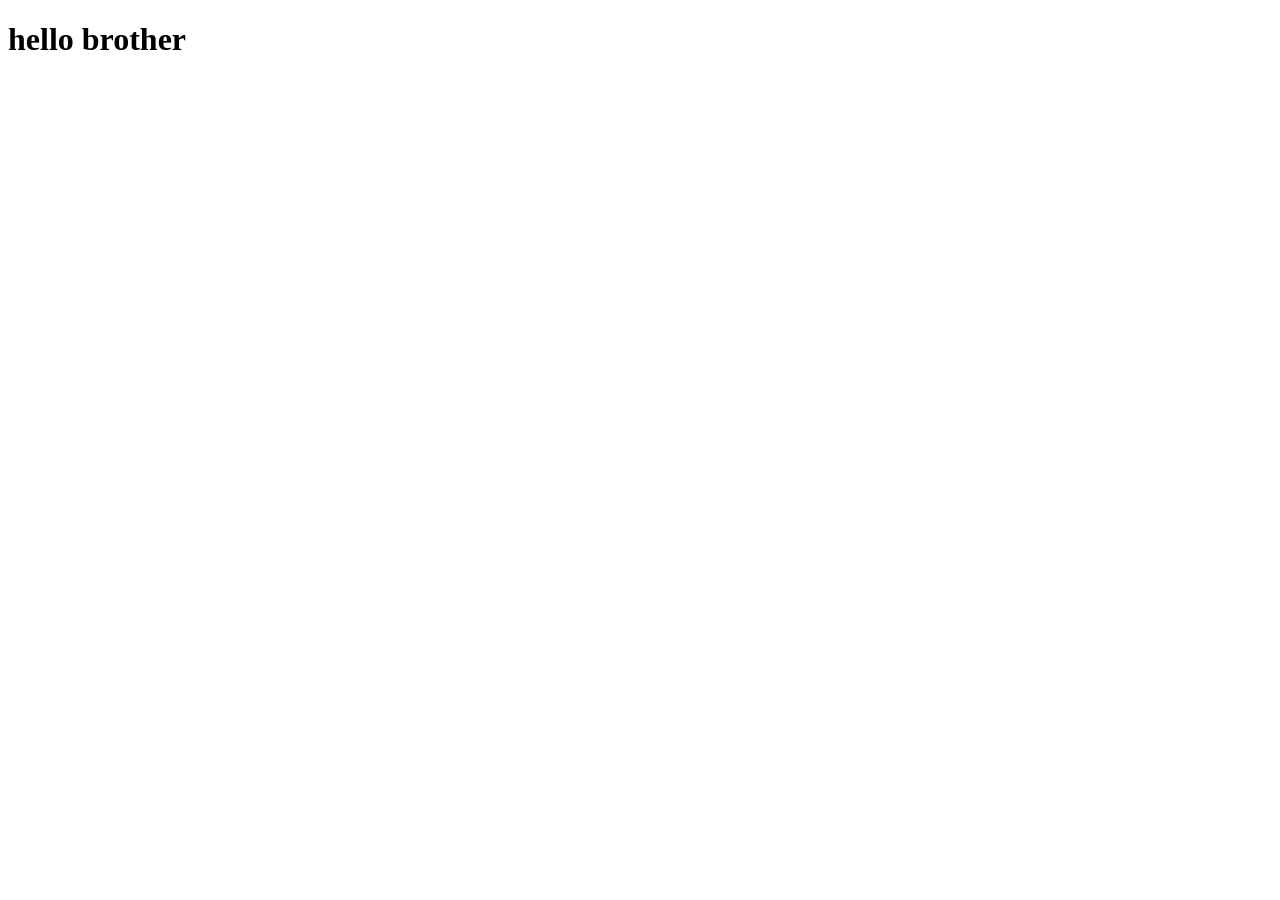
==== hello.html @ c42fda7d "done by rudransh" ====
<!DOCTYPE html>
<html lang="en">
<head>
    <meta charset="UTF-8">
    <meta name="viewport" content="width=device-width, initial-scale=1.0">
    <title>Git pull & fetch</title>
    <h1>hello brother</h1>
</head>
<body>
    
</body>
</html>
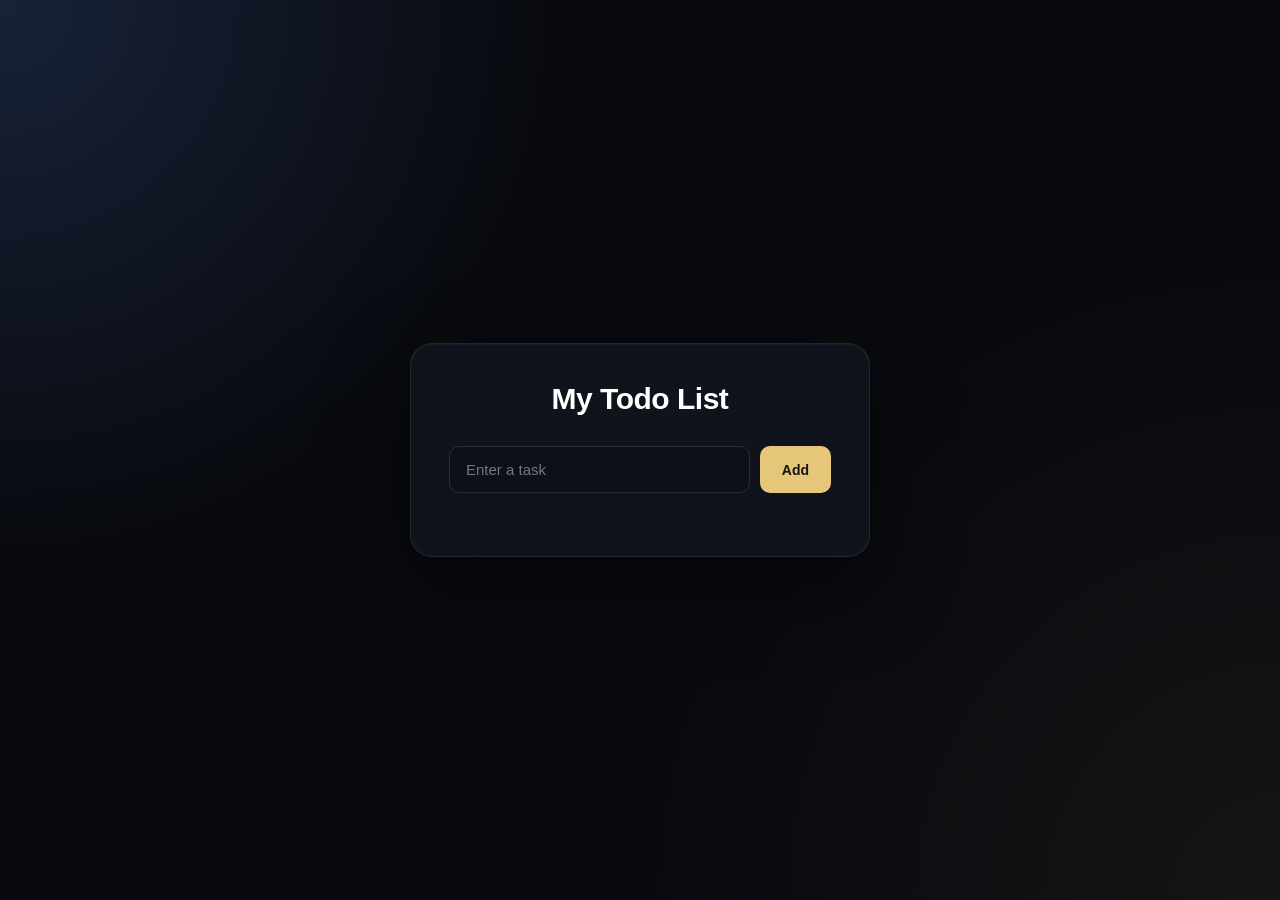
==== commit f43dd99a: "ready project" ====
--- a/hello.html
+++ b/hello.html
@@ -3,10 +3,26 @@
 <head>
     <meta charset="UTF-8">
     <meta name="viewport" content="width=device-width, initial-scale=1.0">
-    <title>Git pull & fetch</title>
-    <h1>hello brother</h1>
+    <title>My Todo List</title>
+    <link rel="stylesheet" href="style.css">
 </head>
+
 <body>
-    
+
+    <div class="todo-container">
+
+        <h1>My Todo List</h1>
+
+        <div class="input-box">
+            <input type="text" id="taskInput" placeholder="Enter a task">
+            <button onclick="addTask()">Add</button>
+        </div>
+
+        <ul id="taskList"></ul>
+
+    </div>
+
+    <script src="script.js"></script>
+
 </body>
 </html>
--- a/style.css
+++ b/style.css
@@ -0,0 +1,228 @@
+* {
+    margin: 0;
+    padding: 0;
+    box-sizing: border-box;
+    font-family: "Segoe UI", Arial, sans-serif;
+}
+
+body {
+    min-height: 100vh;
+
+    display: flex;
+    justify-content: center;
+    align-items: center;
+
+    background:
+        radial-gradient(circle at top left, #182238, transparent 35%),
+        radial-gradient(circle at bottom right, #151515, transparent 40%),
+        #080a0f;
+
+    color: #f5f5f5;
+}
+
+/* Main Card */
+
+.todo-container {
+    width: 460px;
+    padding: 38px;
+
+    background: rgba(18, 21, 29, 0.92);
+
+    border: 1px solid rgba(255, 255, 255, 0.08);
+
+    border-radius: 22px;
+
+    box-shadow:
+        0 30px 80px rgba(0, 0, 0, 0.55),
+        inset 0 1px 0 rgba(255, 255, 255, 0.04);
+
+    backdrop-filter: blur(20px);
+}
+
+/* Heading */
+
+h1 {
+    text-align: center;
+
+    margin-bottom: 30px;
+
+    font-size: 30px;
+    font-weight: 600;
+
+    letter-spacing: -0.5px;
+
+    color: #ffffff;
+}
+
+/* Input Area */
+
+.input-box {
+    display: flex;
+    gap: 10px;
+
+    margin-bottom: 25px;
+}
+
+input[type="text"] {
+    flex: 1;
+
+    padding: 14px 16px;
+
+    background: #0d1016;
+
+    border: 1px solid #292e38;
+
+    border-radius: 10px;
+
+    color: #ffffff;
+
+    font-size: 15px;
+
+    outline: none;
+
+    transition: 0.3s;
+}
+
+input[type="text"]::placeholder {
+    color: #707784;
+}
+
+input[type="text"]:focus {
+    border-color: #718096;
+
+    box-shadow:
+        0 0 0 3px rgba(113, 128, 150, 0.12);
+}
+
+/* Add Button */
+
+.input-box button {
+    padding: 0 22px;
+
+    border: none;
+
+    border-radius: 10px;
+
+    background: #e6c77a;
+
+    color: #151515;
+
+    font-size: 14px;
+
+    font-weight: 700;
+
+    cursor: pointer;
+
+    transition: 0.25s;
+}
+
+.input-box button:hover {
+    background: #f0d58e;
+
+    transform: translateY(-2px);
+
+    box-shadow:
+        0 8px 20px rgba(230, 199, 122, 0.18);
+}
+
+/* Task */
+
+li {
+    list-style: none;
+
+    display: flex;
+    align-items: center;
+
+    gap: 13px;
+
+    padding: 15px 16px;
+
+    margin-bottom: 11px;
+
+    background: #11141b;
+
+    border: 1px solid #242832;
+
+    border-radius: 12px;
+
+    transition: 0.25s;
+}
+
+li:hover {
+    background: #151922;
+
+    border-color: #343a46;
+
+    transform: translateY(-2px);
+
+    box-shadow:
+        0 8px 20px rgba(0, 0, 0, 0.25);
+}
+
+/* Checkbox */
+
+li input[type="checkbox"] {
+    width: 18px;
+    height: 18px;
+
+    cursor: pointer;
+
+    accent-color: #e6c77a;
+}
+
+/* Task Text */
+
+li span {
+    flex: 1;
+
+    color: #e5e7eb;
+
+    font-size: 15px;
+}
+
+/* Completed */
+
+.completed {
+    text-decoration: line-through;
+
+    color: #666b75 !important;
+}
+
+/* Delete Button */
+
+.delete-btn {
+    border: none;
+
+    background: transparent;
+
+    color: #777d88;
+
+    font-size: 17px;
+
+    cursor: pointer;
+
+    padding: 4px;
+
+    transition: 0.2s;
+}
+
+.delete-btn:hover {
+    color: #e57373;
+
+    transform: scale(1.15);
+}
+
+/* Mobile */
+
+@media (max-width: 500px) {
+
+    .todo-container {
+        width: 92%;
+
+        padding: 28px;
+    }
+
+    h1 {
+        font-size: 26px;
+    }
+}
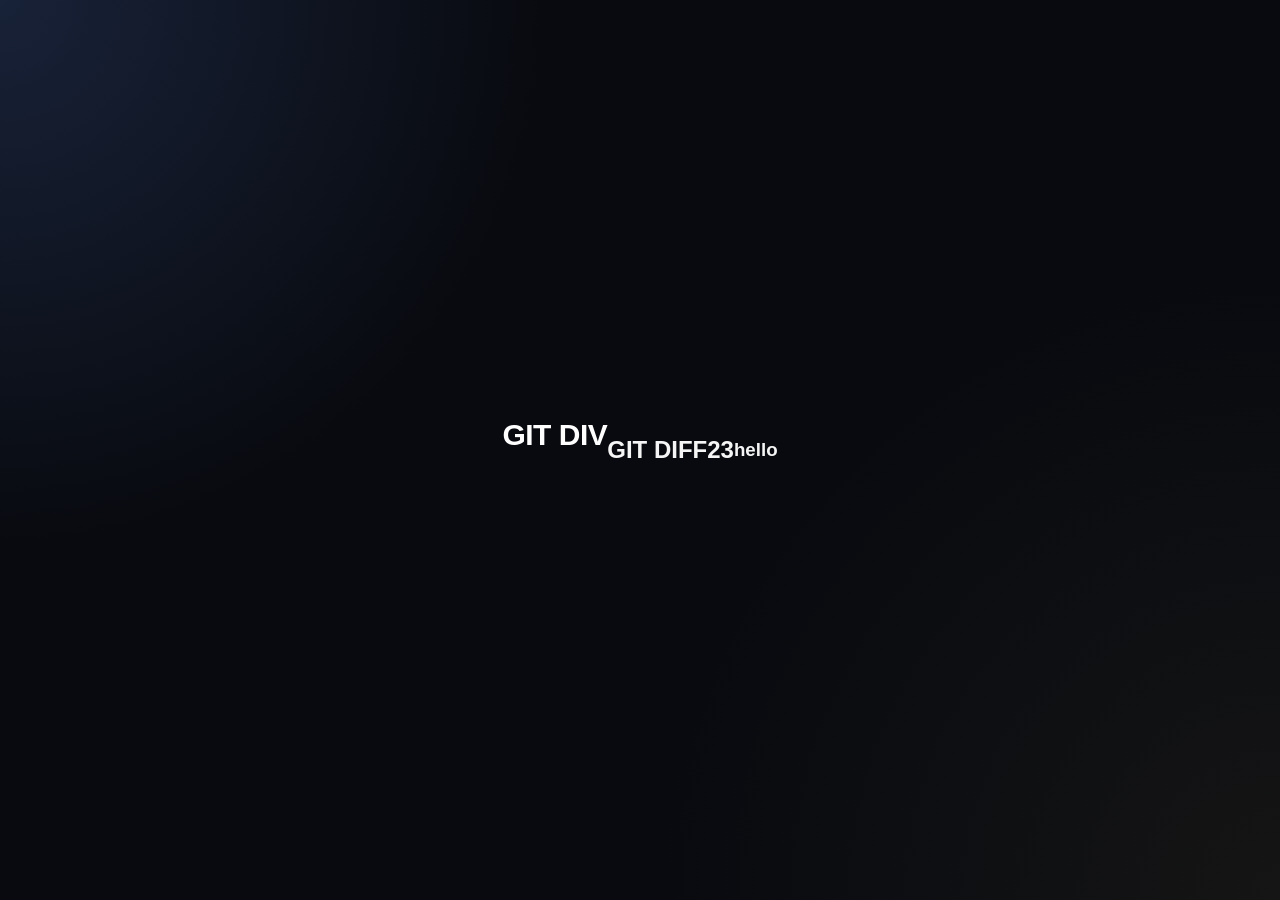
==== commit ffa439ce: "moved" ====
--- a/hello.html
+++ b/hello.html
@@ -9,20 +9,14 @@
 
 <body>
 
-    <div class="todo-container">
+    
 
-        <h1>My Todo List</h1>
+        <h1>GIT DIV</h1>
+        <h2>GIT DIFF23</h2>
+        <h3>hello</h3>
 
-        <div class="input-box">
-            <input type="text" id="taskInput" placeholder="Enter a task">
-            <button onclick="addTask()">Add</button>
-        </div>
-
-        <ul id="taskList"></ul>
-
-    </div>
-
-    <script src="script.js"></script>
+       
+    
 
 </body>
 </html>
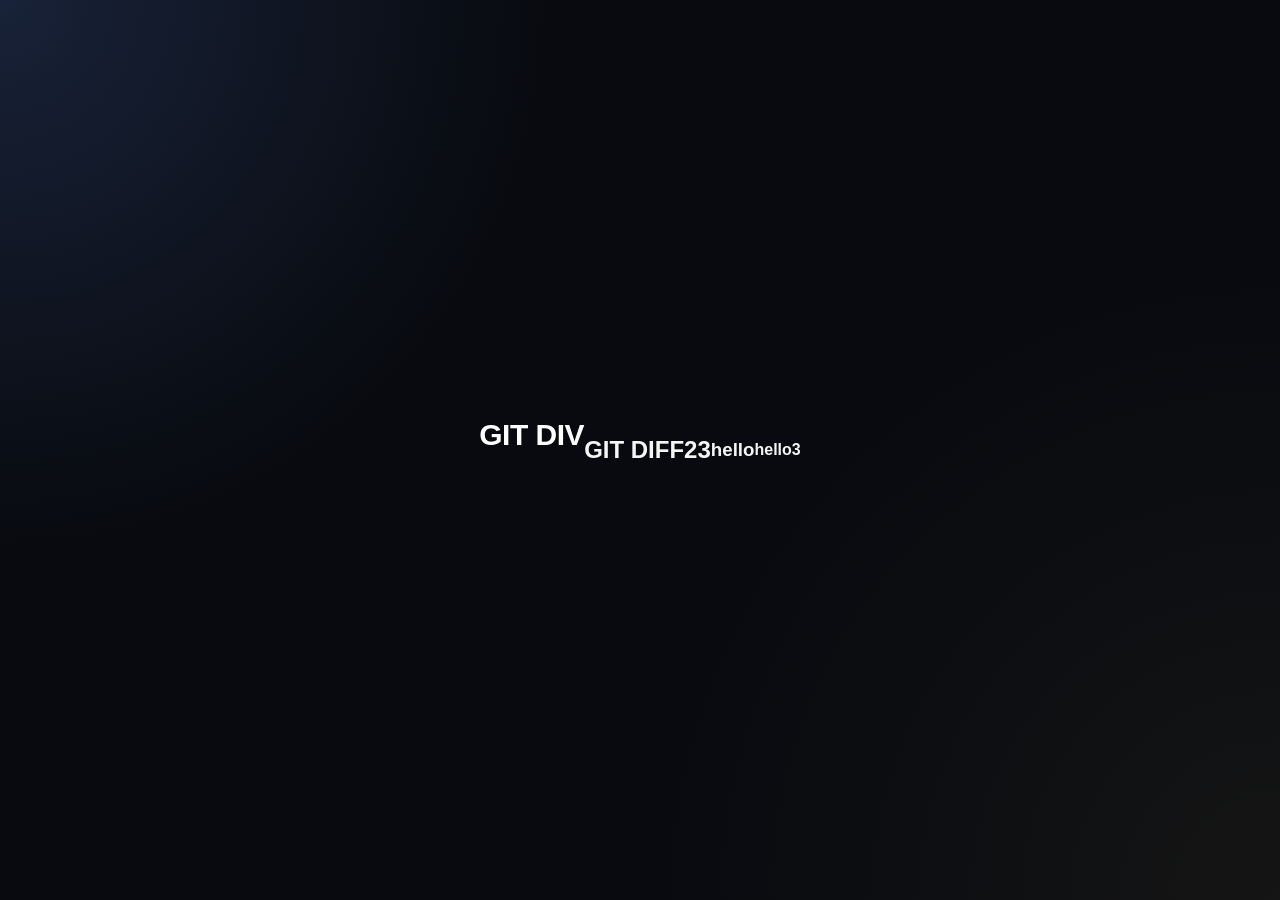
==== commit 6115833f: "skip staging" ====
--- a/hello.html
+++ b/hello.html
@@ -14,6 +14,7 @@
         <h1>GIT DIV</h1>
         <h2>GIT DIFF23</h2>
         <h3>hello</h3>
+        <h4>hello3</h4>
 
        
     
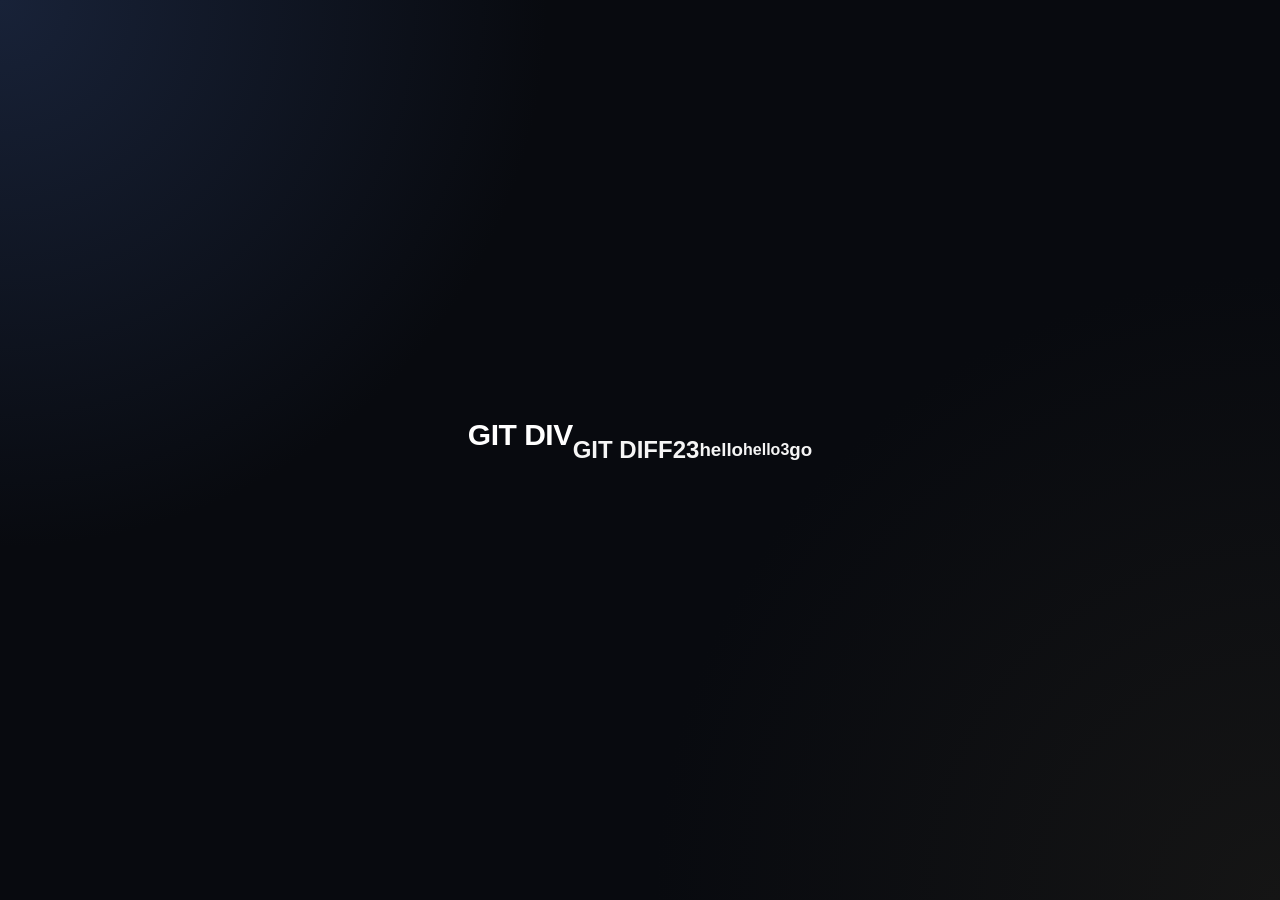
==== commit 63b4c2a0: "skip staging 2" ====
--- a/hello.html
+++ b/hello.html
@@ -15,6 +15,7 @@
         <h2>GIT DIFF23</h2>
         <h3>hello</h3>
         <h4>hello3</h4>
+        <h3>go</h3>
 
        
     
